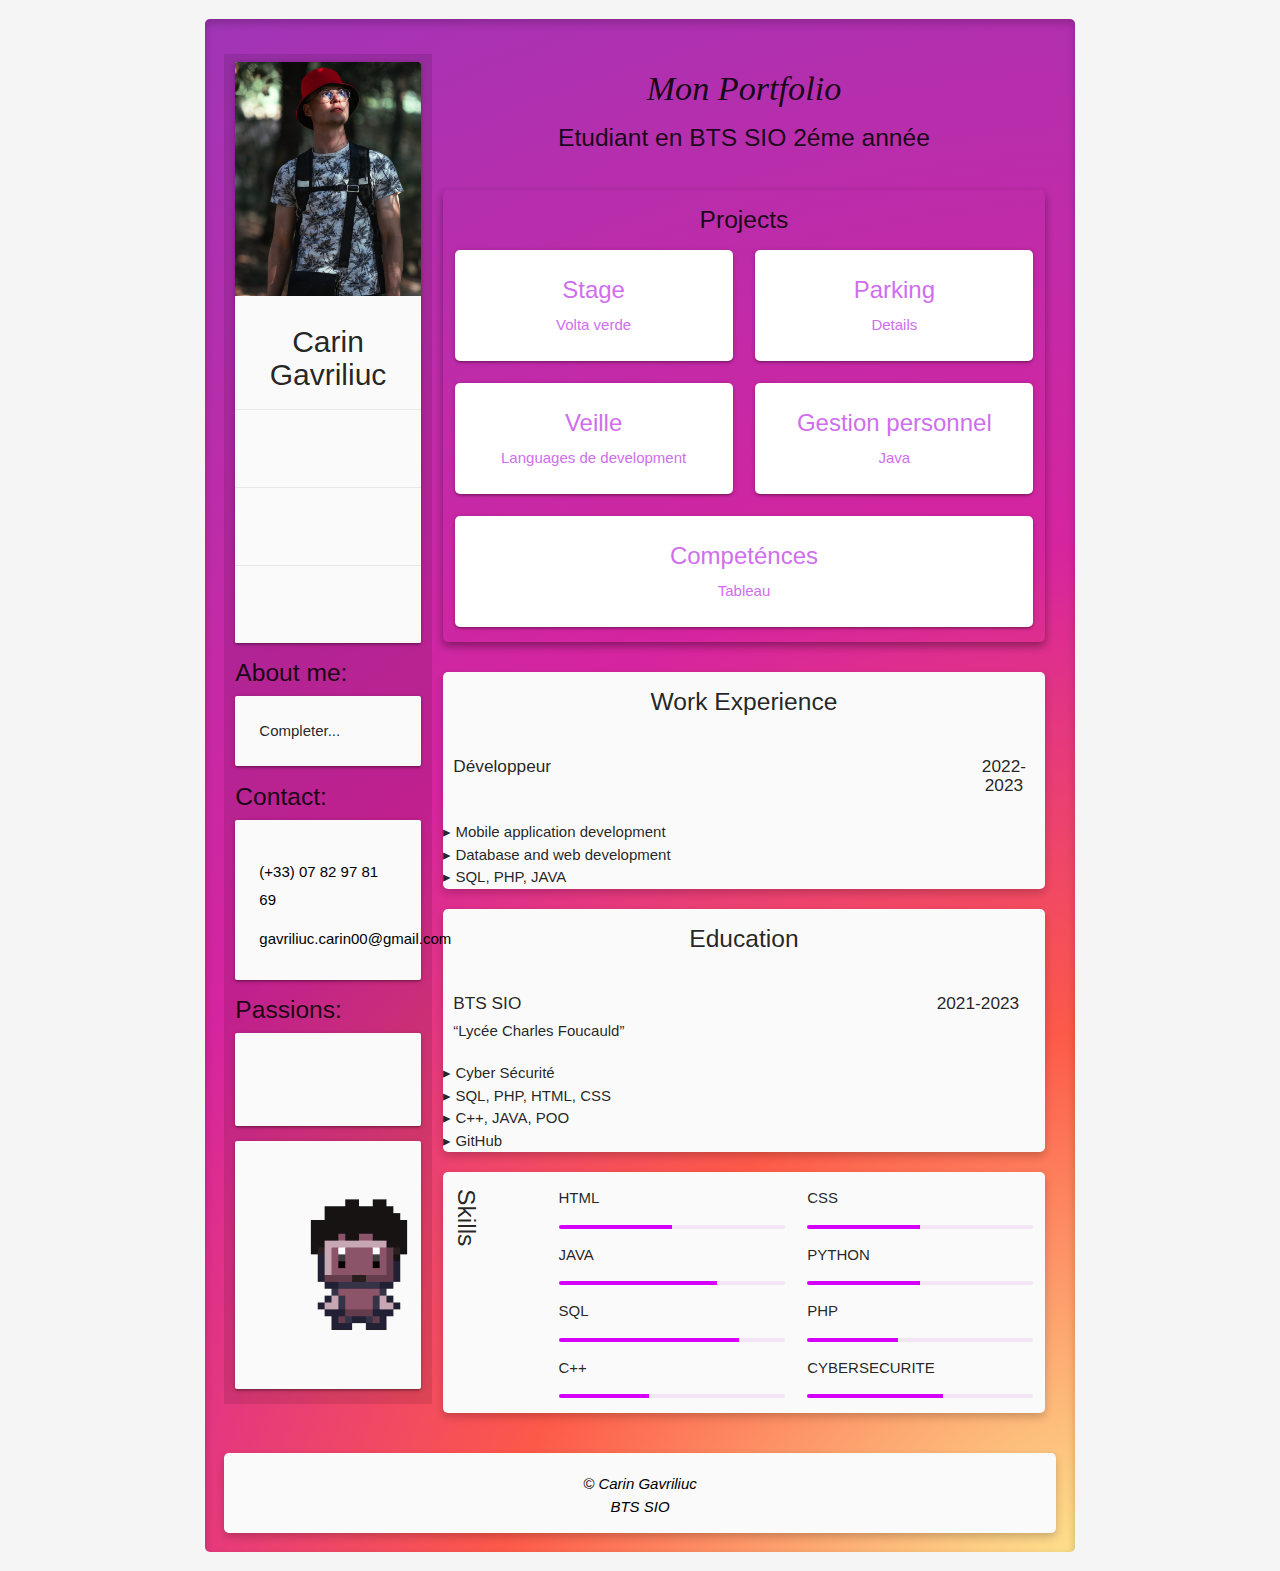
==== index.html @ 313f7154 "ajout projet parking" ====
<!DOCTYPE html>
<html lang="en">
<head>
    <meta charset="UTF-8">
    <meta http-equiv="X-UA-Compatible" content="IE=edge">
    <meta name="viewport" content="width=device-width, initial-scale=1.0">
    <link rel="stylesheet" href="style.css">
    <meta name="viewport" content="width=device-width, initial-scale=1.0">
    <link rel="stylesheet" href="https://use.fontawesome.com/releases/v5.15.4/css/all.css" integrity="sha384-DyZ88mC6Up2uqS4h/KRgHuoeGwBcD4Ng9SiP4dIRy0EXTlnuz47vAwmeGwVChigm" crossorigin="anonymous">
    <link rel="shortcut icon" href="favicon.svg " type="image/x-icon">
     <!-- Compiled and minified CSS -->
     <link rel="stylesheet" href="https://cdnjs.cloudflare.com/ajax/libs/materialize/1.0.0/css/materialize.min.css">

     <!-- Compiled and minified JavaScript -->
     <script src="https://cdnjs.cloudflare.com/ajax/libs/materialize/1.0.0/js/materialize.min.js"></script>
     
    <title>GAVRILIUC C Portfolio</title>
</head>
<body>
    <div class="container" id="spShadow1">
        <main>
                <div class="row">
                    <div class="col m5 s12 l3" id="leftColomn">
                        <div class="card grey lighten-5 hoverable">
                            <div class="card-image">
                                <img src="pimage.jpg" alt="image de profile" id="profile_image">
                            </div>
                            <div class="card-title center-align">
                                <h3>Carin Gavriliuc</h3>
                            </div>
                            <div class="card-action center-align">
                                <a href="#"><i class="fab fa-github-square black-text"></i></a>
                            </div>
                            <div class="card-action center-align" id="card-second-container">
                                <div class="skill-icons-main-card">
                                    <i class="fas fa-file-code"></i>
                                    <i class="fas fa-database"></i>
                                    <i class="fab fa-python"></i>
                                    <i class="fab fa-java"></i>
                                </div>
                            </div>
                            <div class="card-action center-align">
                                <a><i class="fas fa-user-astronaut fa-pulse grey-text"></i></a>
                                <a><i class="fas fa-globe-europe fa-pulse grey-text"></i></a>
                                <a><i class="fas fa-rocket fa-pulse grey-text"></i></a>
                            </div>
                        </div>

                        <h5>About me:</h5>
                        <div class="card grey lighten-5 hoverable">
                            <div class="card-content">
                                <p id="about-me-text">
                                    Completer...</p>
                            </div>
                        </div>
                        
                        <h5>Contact:</h5>
                        <div class="card grey lighten-5 hoverable">
                            <div class="card-content">
                                <a href="tel:+33782978169" class="black-text"><i class="fas fa-phone-square-alt"></i> (+33) 07 82 97 81 69</a><br>
                                <a href="mailto:gavriliuc.carin00@gmail.com" class="black-text"><i class="fas fa-envelope"></i> gavriliuc.carin00@gmail.com</a>
                            </div>
                        </div>

                        <h5>Passions:</h5>
                        <div class="card grey lighten-5 hoverable center-align">
                            <div class="card-content center-align">
                                <i class="fas fa-camera-retro" id="add-right-margin"></i>
                                <i class="fas fa-globe-europe" id="add-right-margin"></i>
                                <i class="fas fa-book"></i>
                            </div>
                        </div>

                        <div class="card grey lighten-5 hoverable center-align">
                            <div class="card-content center-align">
                                <div class="character"> 
                                    <img class="character-spritesheet" src="sprite_animation.png" alt="Character" />       
                                 </div>
                            </div>
                        </div>
                    </div>

                    <div class="col m7 s12 l9">

                        <div class="row header center-align">
                                <h4 id="main_quote">Mon Portfolio</h4>
                                <h5 >Etudiant en BTS SIO 2éme année</h5>
                        </div>

                            
                        
                        <div class="projects"  id="spShadow">
                            <div class="project" id="spShadow">
                                <div class="row" id="projectSection">
                                    <div class="col s12 center-align">
                                        <div class="card-title">
                                            <h5>Projects</h5>
                                        </div>
                                    </div>
                                    <div class="col s12 m12 l6 center-align">
                                        <a href="https://voltaverde.ro/" target="_blank">
                                            <div class="card hoverable" id="red-hover">
                                                <div class="card-content">
                                                    <div class="card-title">Stage</div>
                                                    <p>Volta verde</p>
                                                </div>
                                            </div>
                                        </a>
                                    </div>
                                    <div class="col s12 m12 l6 center-align">
                                        <a href="https://github.com/j000shua/parking" target="_blank">
                                            <div class="card hoverable"  id="red-hover">
                                                <div class="card-content">
                                                    <div class="card-title">Parking</div>
                                                    <p>Details</p>
                                                </div>
                                            </div>
                                        </a>
                                    </div>
                                    <div class="col s12 m12 l6 center-align">
                                        <a href="veille.pdf" target="_blank">
                                            <div class="card hoverable"  id="red-hover">
                                                <div class="card-content">
                                                    <div class="card-title">Veille</div>
                                                    <p>Languages de development</p>
                                                </div>
                                            </div>
                                        </a>
                                    </div>
                                    <div class="col s12 m12 l6 center-align">
                                        <a href="https://github.com/tdric/personnel" target="_blank">
                                            <div class="card hoverable"  id="red-hover">
                                                <div class="card-content">
                                                    <div class="card-title">Gestion personnel</div>
                                                    <p>Java</p>
                                                </div>
                                            </div>
                                        </a>
                                    </div>
                                    <div class="col s12 m12 l12 center-align">
                                        <a href="TABLEAU_E4.pdf" target="_blank">
                                            <div class="card"  id="red-hover">
                                                <div class="card-content">
                                                    <div class="card-title">Competénces</div>
                                                    <p>Tableau</p>
                                                </div>
                                            </div>
                                        </a>
                                    </div>
                                </div>
                            </div>
                        </div>

                        <div class="grey lighten-5"  id="spShadow">
                            <div class="row">
                                <div class="col s12 center-align ">
                                    <div class="card-title">
                                        <h5>Work Experience</h5>
                                    </div>
                                </div>
                            </div>
                            <div class="row">
                                <div class="col s12 m10">
                                    <div id="expTitle">
                                        <h6>Développeur</h6>
                                    </div>
                                </div>
                                <div class="col s12 m2 center-align">
                                    <h6>2022-2023</h6>
                                </div>
                            </div>
                            <div class="row">
                                <div class="col s12">
                                
                                    &rtrif; Mobile application development <br>
                                    &rtrif; Database and web development <br>
                                    &rtrif; SQL, PHP, JAVA
                                
                                </div>
                            </div>
                        </div>

                        <div class="grey lighten-5" id="spShadow">
                            <div class="row">
                                <div class="col s12 center-align ">
                                    <div class="card-title">
                                        <h5>Education</h5>
                                    </div>
                                </div>
                            </div>
                            <div class="row">
                                <div class="col s12 m9">
                                    <div id="expTitle">
                                        <h6>BTS SIO</h6>
                                        <q>Lycée Charles Foucauld</q>
                                    </div>
                                </div>
                                <div class="col s12 m3 center-align">
                                    <h6>2021-2023</h6>
                                </div>
                            </div>
                            <div class="row">
                                <div class="col s12">
                                
                                        &rtrif; Cyber Sécurité<br>
                                        &rtrif; SQL, PHP, HTML, CSS <br>
                                        &rtrif; C++, JAVA, POO <br>
                                        &rtrif; GitHub
                                    
                                </div>
                            </div>
                        </div>

                        <div class="grey lighten-5" id="spShadow">
                            <div class="row">
                                <div class="col s12 m2">
                                    <div id="expTitle">
                                        <h5 id="skillsTitle">Skills</h5>
                                    </div>
                                </div>
                                <div class="col s12 m10">
                                    <div class="col s6">
                                        <div class="skillsTab">
                                            <p></i>HTML</p>
                                            <div class="progress purple lighten-5"><div class="determinate purple accent-3" style="width: 50%"></div></div>
                                            <p>JAVA</p>
                                            <div class="progress purple lighten-5"><div class="determinate purple accent-3" style="width: 70%"></div></div>
                                            <p>SQL</p>
                                            <div class="progress purple lighten-5"><div class="determinate purple accent-3" style="width: 80%"></div></div>
                                            <p>C++</p>
                                            <div class="progress purple lighten-5"><div class="determinate purple accent-3" style="width: 40%"></div></div>
                                        </div>
                                    </div>
                                    <div class="col s6">
                                        <div class="skillsTab">
                                            <p>CSS</p>
                                            <div class="progress purple lighten-5"><div class="determinate purple accent-3" style="width: 50%"></div></div>
                                            <p>PYTHON</p>
                                            <div class="progress purple lighten-5"><div class="determinate purple accent-3" style="width: 50%"></div></div>
                                            <p>PHP</p>
                                            <div class="progress purple lighten-5"><div class="determinate purple accent-3" style="width: 40%"></div></div>
                                            <p>CYBERSECURITE</p>
                                            <div class="progress purple lighten-5"><div class="determinate purple accent-3" style="width: 60%"></div></div>
                                        </div>
                                    </div>
                                </div>
                            </div>
                        </div>


                    </div>
                </div>
        </main>

        <footer class="page-footer black-text grey lighten-5 center-align" id="spShadow">
            <address>&copy; Carin Gavriliuc <br>    BTS SIO</address>
        </footer>
    
    </div>

</body>
</html>
---- style.css ----
body{
    background-color: whitesmoke;
    padding: 1.5%;
}

i {
    font-size: 30px;
}

.container {
    padding: 1.5%;
    background: #d6249f;
}

.header {
    padding: 1.5%;
}

.projects {
    margin-bottom: 5%;
}

#red-hover {
    border-radius: 5px;

    color : #d06eee;
}
#main_quote{    
    font-family: "Times New Roman", Times, serif;
    font-style: italic;
}


#red-hover:hover {
    background-color: #d06eee;
    transition: 1s;
    color : black;

}

#projectSection {
    margin: auto;
}

.card-title h3 {
    font-size: 30px;
}


.skill-icons-main-card {
    width: 100%;
}

.skill-icons-main-card i{
    margin-right: 3%;
    text-shadow: #EE6E73 1px 1px 2px;
}

.skill-icons-main-card i:last-child{
    margin-right: 0;
}

blockquote {
    padding-top: 5px;
    padding-bottom: 10px;
    font-weight: lighter;
}

blockquote h5 {
    font-size: 20px;
    font-style: italic;
    font-weight: inherit;
}

#expTitle {
    padding-left: 10px;
}

#skillsTitle {
    writing-mode: vertical-rl;
}

#spShadow {
    box-shadow: rgba(0, 0, 0, 0.2) 0px 4px 8px 0px;
    border-radius: 5px;
}

#spShadow1 {
    box-shadow: rgba(0, 0, 0, 0.2) 0px 4px 8px 0px inset;
    border-radius: 5px;
    background: radial-gradient(circle at 110% 110%, #fdf497 5%, #fd5949 35%,#d6249f 60%,#285AEB 190%);
}

#leftColomn {
    margin-top: 2%;
    background: rgba(0,0,0,0.1);
}

footer {
    padding-bottom: 15px;
}

#about-me-text {
    font-family: 'Lucida Sans', 'Lucida Sans Regular', 'Lucida Grande', 'Lucida Sans Unicode', Geneva, Verdana, sans-serif;
}

#add-right-margin {
    margin-right: 10%;
}

.character {
    margin: auto;
    width: 200px;
    height: 200px;
    overflow: hidden;
    position: relative;
  }

  .character img {
      margin-left: -5%;
  }

  .character-spritesheet {
    animation: moveSpritesheet 1s steps(4) infinite;
  }

  @keyframes moveSpritesheet {
    from {
         transform: translate(0px,0)
     }
     to {
         transform: translate(-100%,0)
     }
   }


@media (max-width: 600px){
    p {
        font-size: 24px;
    }

    a {
        font-size: 20px;
    }

    q {
        font-size: 28px;
    }

    blockquote {
        font-size: 28px;
    }
}
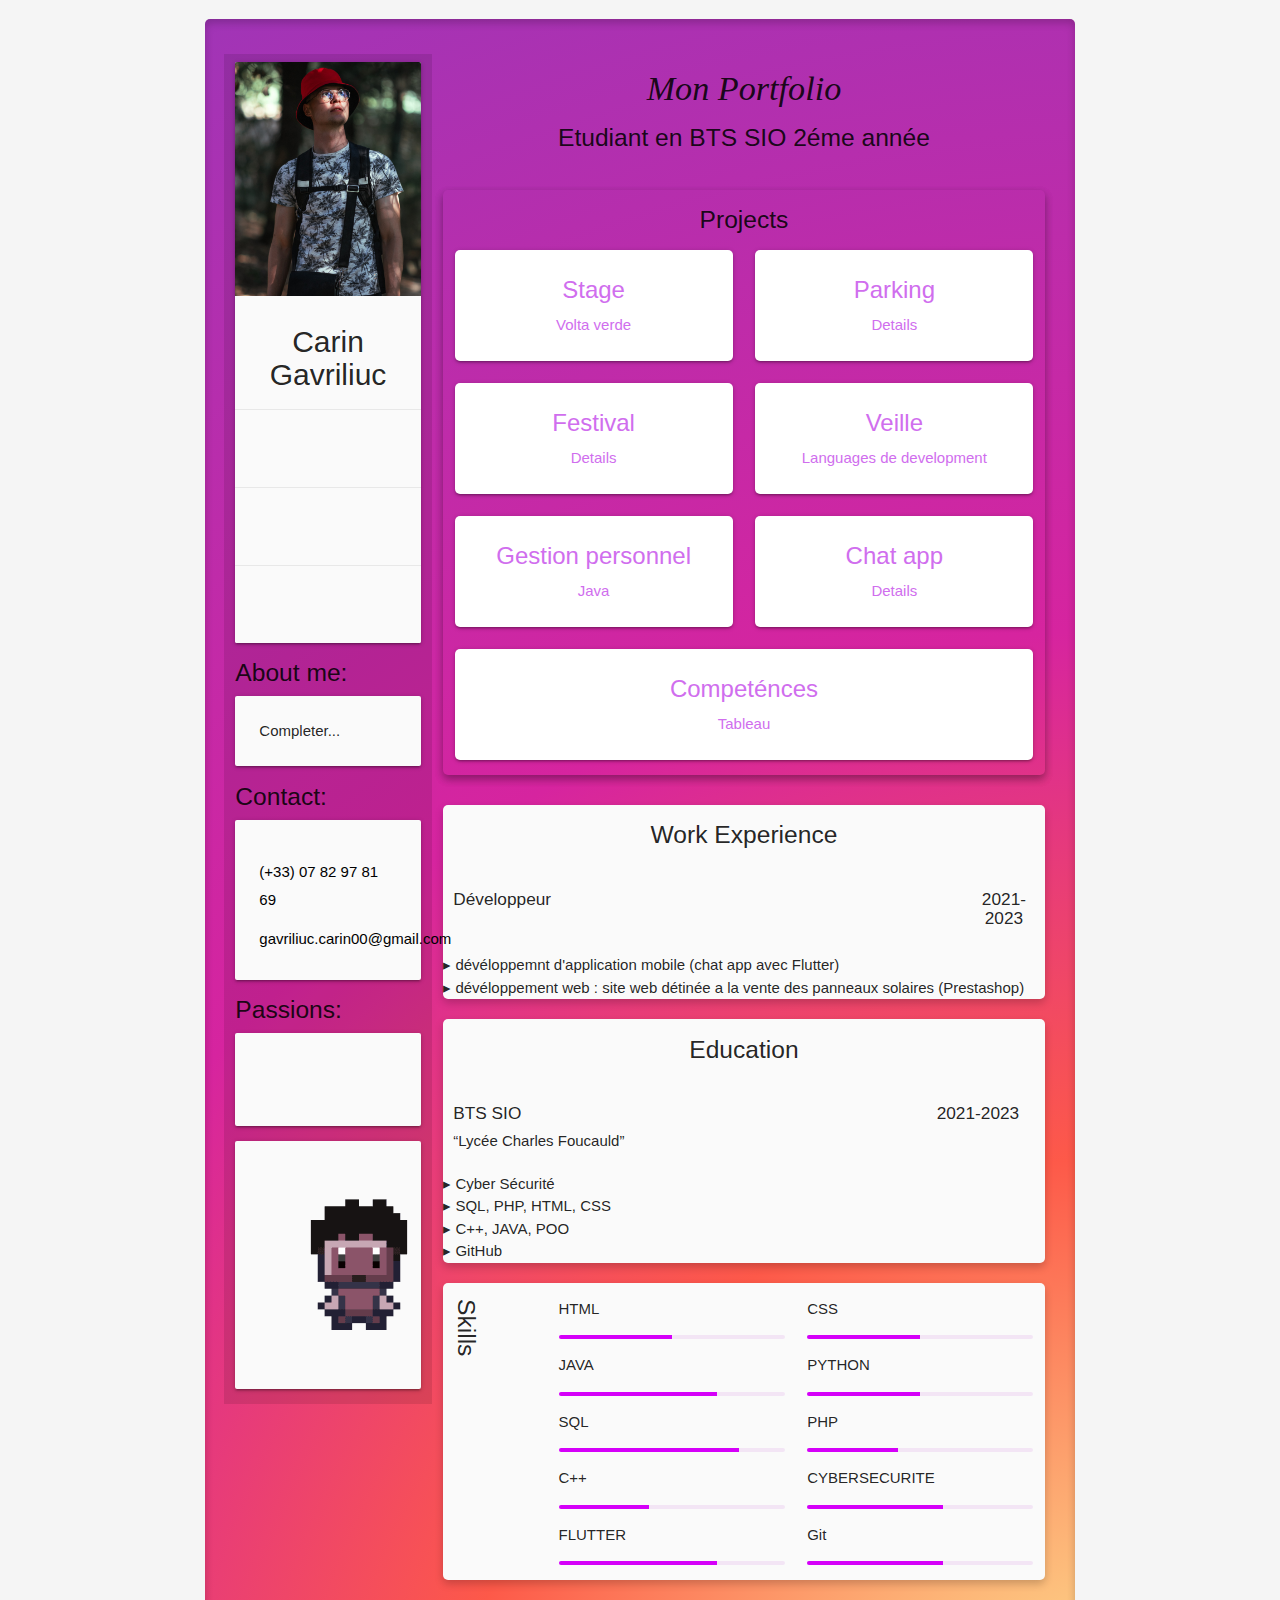
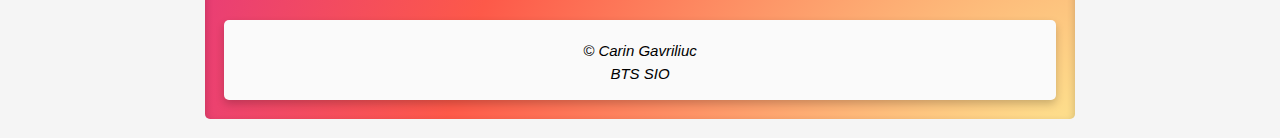
==== commit 8728578d: "ajout ptojets chat app stage 2eme année et festival" ====
--- a/index.html
+++ b/index.html
@@ -118,6 +118,16 @@
                                         </a>
                                     </div>
                                     <div class="col s12 m12 l6 center-align">
+                                        <a href="https://github.com/j000shua/FestivalGroupA" target="_blank">
+                                            <div class="card hoverable"  id="red-hover">
+                                                <div class="card-content">
+                                                    <div class="card-title">Festival</div>
+                                                    <p>Details</p>
+                                                </div>
+                                            </div>
+                                        </a>
+                                    </div>
+                                    <div class="col s12 m12 l6 center-align">
                                         <a href="veille.pdf" target="_blank">
                                             <div class="card hoverable"  id="red-hover">
                                                 <div class="card-content">
@@ -133,6 +143,16 @@
                                                 <div class="card-content">
                                                     <div class="card-title">Gestion personnel</div>
                                                     <p>Java</p>
+                                                </div>
+                                            </div>
+                                        </a>
+                                    </div>
+                                    <div class="col s12 m12 l6 center-align">
+                                        <a href="https://github.com/alingavriliuc/flutter_chat" target="_blank">
+                                            <div class="card hoverable"  id="red-hover">
+                                                <div class="card-content">
+                                                    <div class="card-title">Chat app</div>
+                                                    <p>Details</p>
                                                 </div>
                                             </div>
                                         </a>
@@ -166,15 +186,16 @@
                                     </div>
                                 </div>
                                 <div class="col s12 m2 center-align">
-                                    <h6>2022-2023</h6>
+                                    <h6>2021-2023</h6>
                                 </div>
                             </div>
                             <div class="row">
                                 <div class="col s12">
                                 
-                                    &rtrif; Mobile application development <br>
-                                    &rtrif; Database and web development <br>
-                                    &rtrif; SQL, PHP, JAVA
+                                    &rtrif; dévéloppemnt d'application mobile (chat app avec Flutter) <br>
+                                    &rtrif; dévéloppement web : site web détinée a la vente des panneaux solaires (Prestashop) <br>
+                                     
+                                    
                                 
                                 </div>
                             </div>
@@ -229,6 +250,9 @@
                                             <div class="progress purple lighten-5"><div class="determinate purple accent-3" style="width: 80%"></div></div>
                                             <p>C++</p>
                                             <div class="progress purple lighten-5"><div class="determinate purple accent-3" style="width: 40%"></div></div>
+                                            <p>FLUTTER</p>
+                                            <div class="progress purple lighten-5"><div class="determinate purple accent-3" style="width: 70%"></div></div>
+                                            
                                         </div>
                                     </div>
                                     <div class="col s6">
@@ -241,6 +265,8 @@
                                             <div class="progress purple lighten-5"><div class="determinate purple accent-3" style="width: 40%"></div></div>
                                             <p>CYBERSECURITE</p>
                                             <div class="progress purple lighten-5"><div class="determinate purple accent-3" style="width: 60%"></div></div>
+                                            <p>Git</p>
+                                            <div class = "progress purple lighten-5"><div class="determinate purple accent-3" style="width: 60%"></div></div>
                                         </div>
                                     </div>
                                 </div>
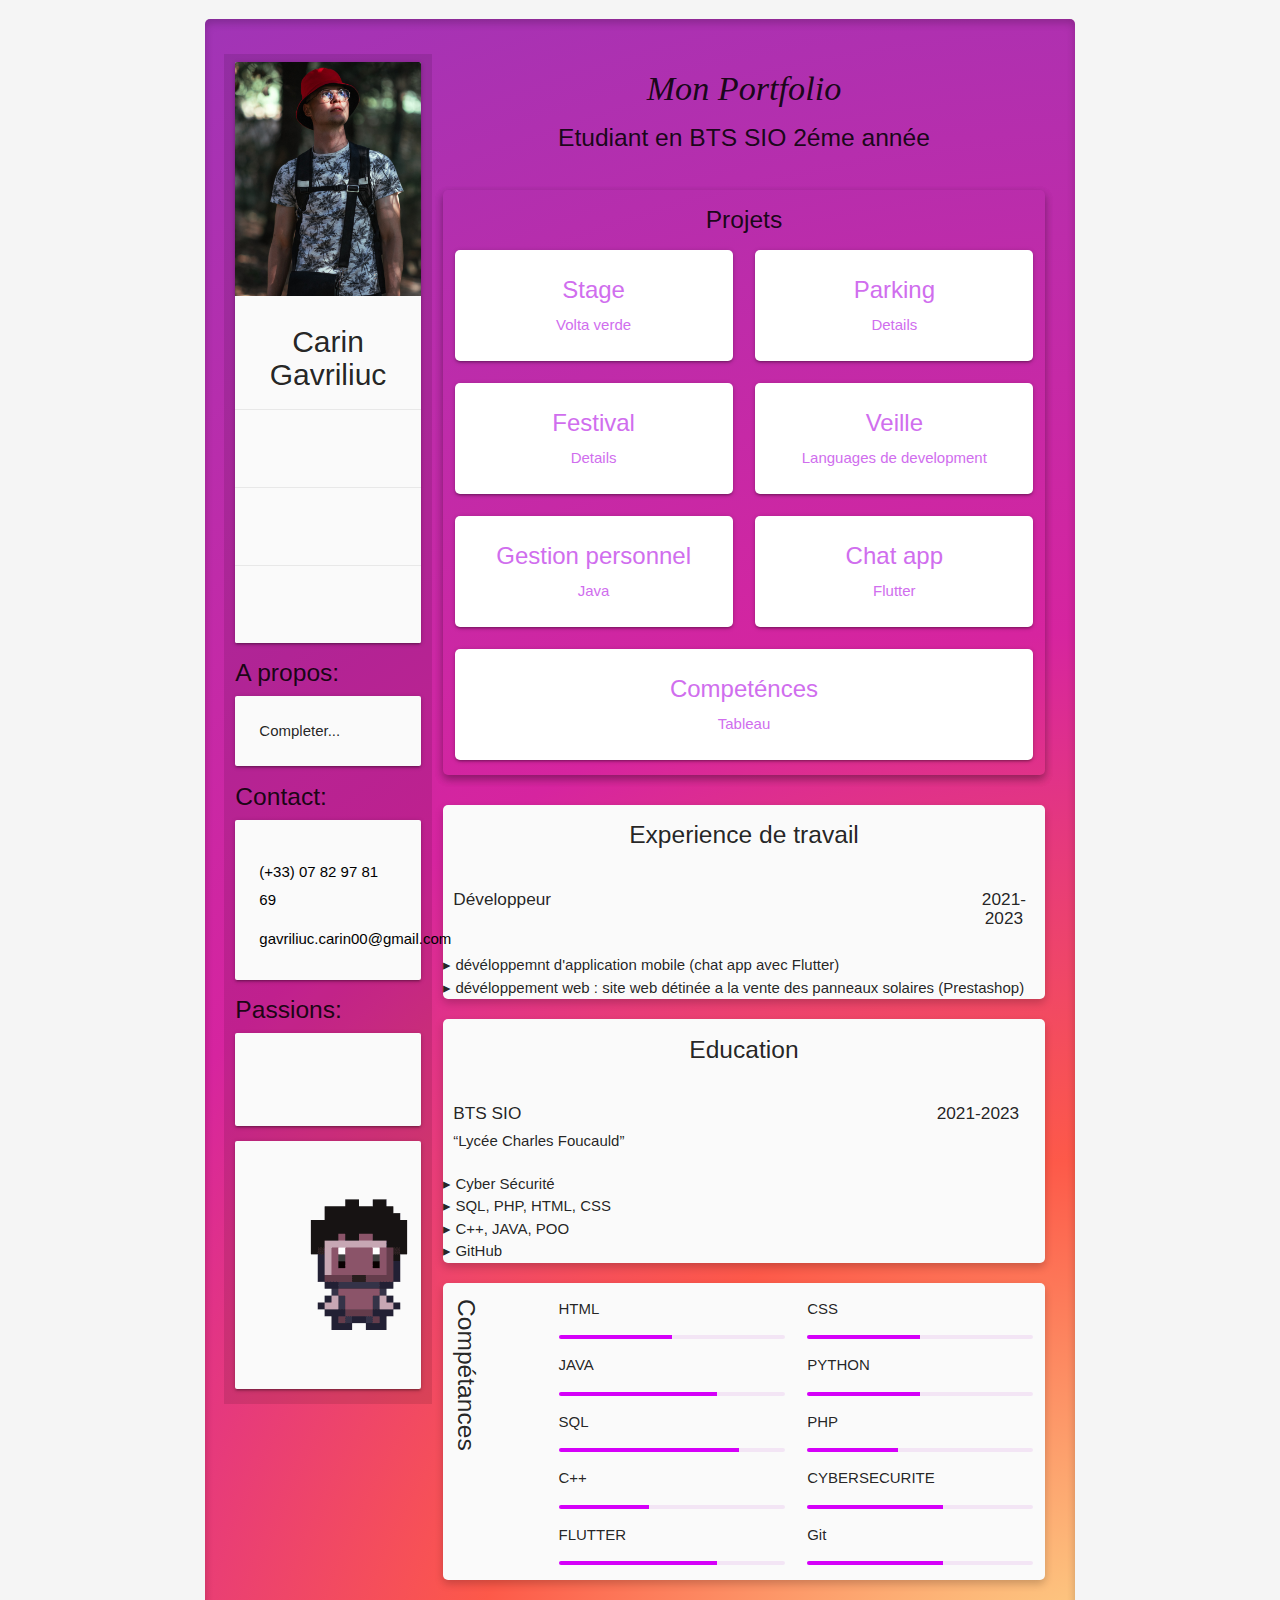
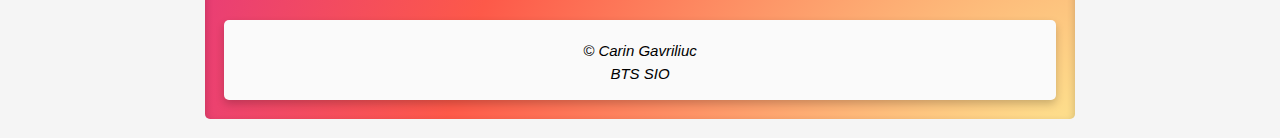
==== commit e9a717b7: "corrections" ====
--- a/index.html
+++ b/index.html
@@ -46,7 +46,7 @@
                             </div>
                         </div>
 
-                        <h5>About me:</h5>
+                        <h5>A propos:</h5>
                         <div class="card grey lighten-5 hoverable">
                             <div class="card-content">
                                 <p id="about-me-text">
@@ -94,7 +94,7 @@
                                 <div class="row" id="projectSection">
                                     <div class="col s12 center-align">
                                         <div class="card-title">
-                                            <h5>Projects</h5>
+                                            <h5>Projets</h5>
                                         </div>
                                     </div>
                                     <div class="col s12 m12 l6 center-align">
@@ -152,7 +152,7 @@
                                             <div class="card hoverable"  id="red-hover">
                                                 <div class="card-content">
                                                     <div class="card-title">Chat app</div>
-                                                    <p>Details</p>
+                                                    <p>Flutter</p>
                                                 </div>
                                             </div>
                                         </a>
@@ -175,7 +175,7 @@
                             <div class="row">
                                 <div class="col s12 center-align ">
                                     <div class="card-title">
-                                        <h5>Work Experience</h5>
+                                        <h5>Experience de travail</h5>
                                     </div>
                                 </div>
                             </div>
@@ -236,7 +236,7 @@
                             <div class="row">
                                 <div class="col s12 m2">
                                     <div id="expTitle">
-                                        <h5 id="skillsTitle">Skills</h5>
+                                        <h5 id="skillsTitle">Compétances</h5>
                                     </div>
                                 </div>
                                 <div class="col s12 m10">
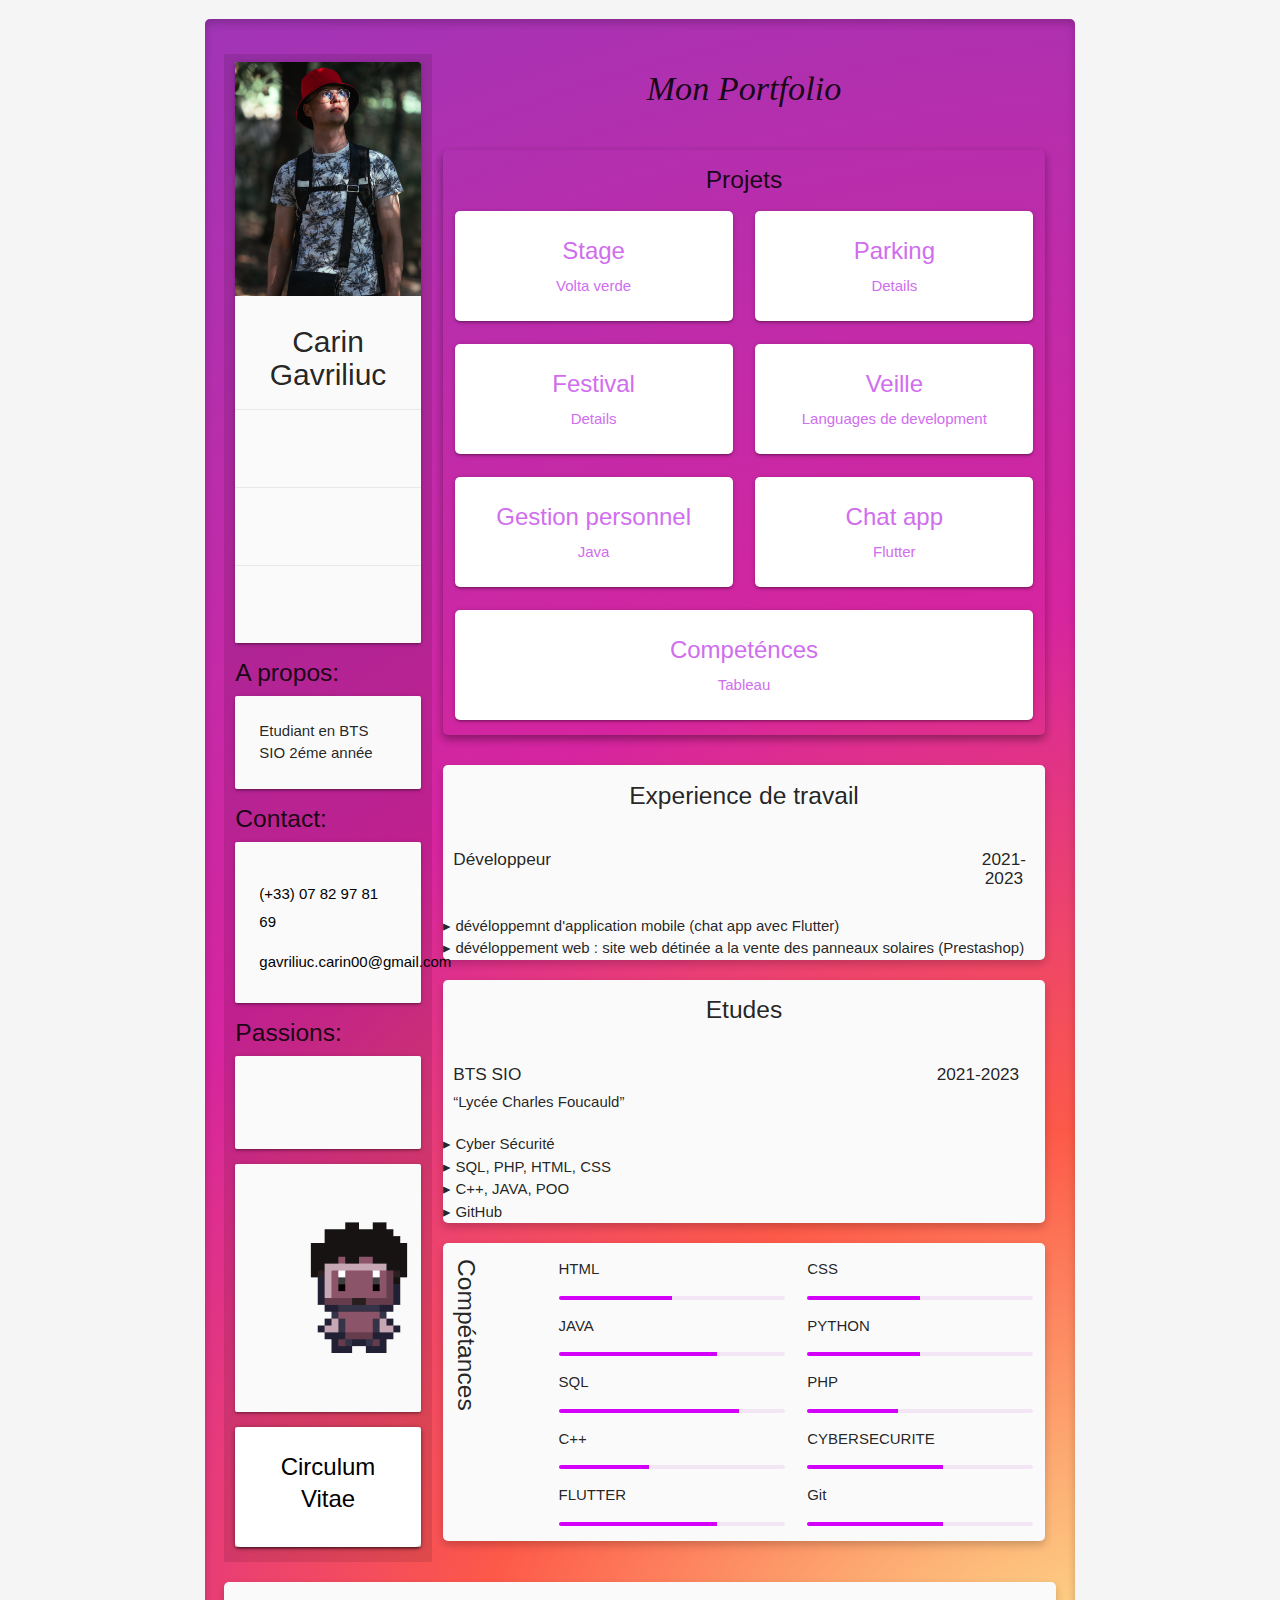
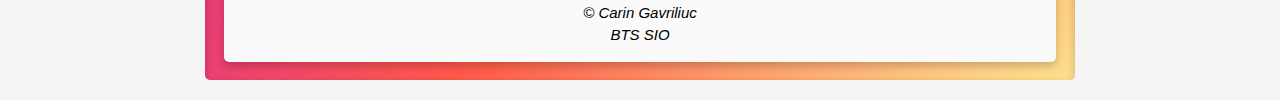
==== commit 57583d31: "CV" ====
--- a/index.html
+++ b/index.html
@@ -3,16 +3,12 @@
 <head>
     <meta charset="UTF-8">
     <meta http-equiv="X-UA-Compatible" content="IE=edge">
-    <meta name="viewport" content="width=device-width, initial-scale=1.0">
     <link rel="stylesheet" href="style.css">
-    <meta name="viewport" content="width=device-width, initial-scale=1.0">
     <link rel="stylesheet" href="https://use.fontawesome.com/releases/v5.15.4/css/all.css" integrity="sha384-DyZ88mC6Up2uqS4h/KRgHuoeGwBcD4Ng9SiP4dIRy0EXTlnuz47vAwmeGwVChigm" crossorigin="anonymous">
     <link rel="shortcut icon" href="favicon.svg " type="image/x-icon">
      <!-- Compiled and minified CSS -->
      <link rel="stylesheet" href="https://cdnjs.cloudflare.com/ajax/libs/materialize/1.0.0/css/materialize.min.css">
-
-     <!-- Compiled and minified JavaScript -->
-     <script src="https://cdnjs.cloudflare.com/ajax/libs/materialize/1.0.0/js/materialize.min.js"></script>
+   
      
     <title>GAVRILIUC C Portfolio</title>
 </head>
@@ -50,7 +46,7 @@
                         <div class="card grey lighten-5 hoverable">
                             <div class="card-content">
                                 <p id="about-me-text">
-                                    Completer...</p>
+                                    Etudiant en BTS SIO 2éme année</p>
                             </div>
                         </div>
                         
@@ -78,13 +74,21 @@
                                  </div>
                             </div>
                         </div>
+                        <div class="card grey lighten-5 hoverable center-align">
+                            <a href="CV.pdf" target="_blank">
+                                <div class="card hoverable" id="red-hover">
+                                    <div class="card-content">
+                                        <div class="card-title" style="color: black;">Circulum Vitae</div>
+                                    </div>
+                                </div>
+                            </a>
+                        </div>
                     </div>
 
                     <div class="col m7 s12 l9">
 
                         <div class="row header center-align">
                                 <h4 id="main_quote">Mon Portfolio</h4>
-                                <h5 >Etudiant en BTS SIO 2éme année</h5>
                         </div>
 
                             
@@ -128,7 +132,7 @@
                                         </a>
                                     </div>
                                     <div class="col s12 m12 l6 center-align">
-                                        <a href="veille.pdf" target="_blank">
+                                        <a href="veille.html" target="_blank">
                                             <div class="card hoverable"  id="red-hover">
                                                 <div class="card-content">
                                                     <div class="card-title">Veille</div>
@@ -205,7 +209,7 @@
                             <div class="row">
                                 <div class="col s12 center-align ">
                                     <div class="card-title">
-                                        <h5>Education</h5>
+                                        <h5>Etudes</h5>
                                     </div>
                                 </div>
                             </div>
